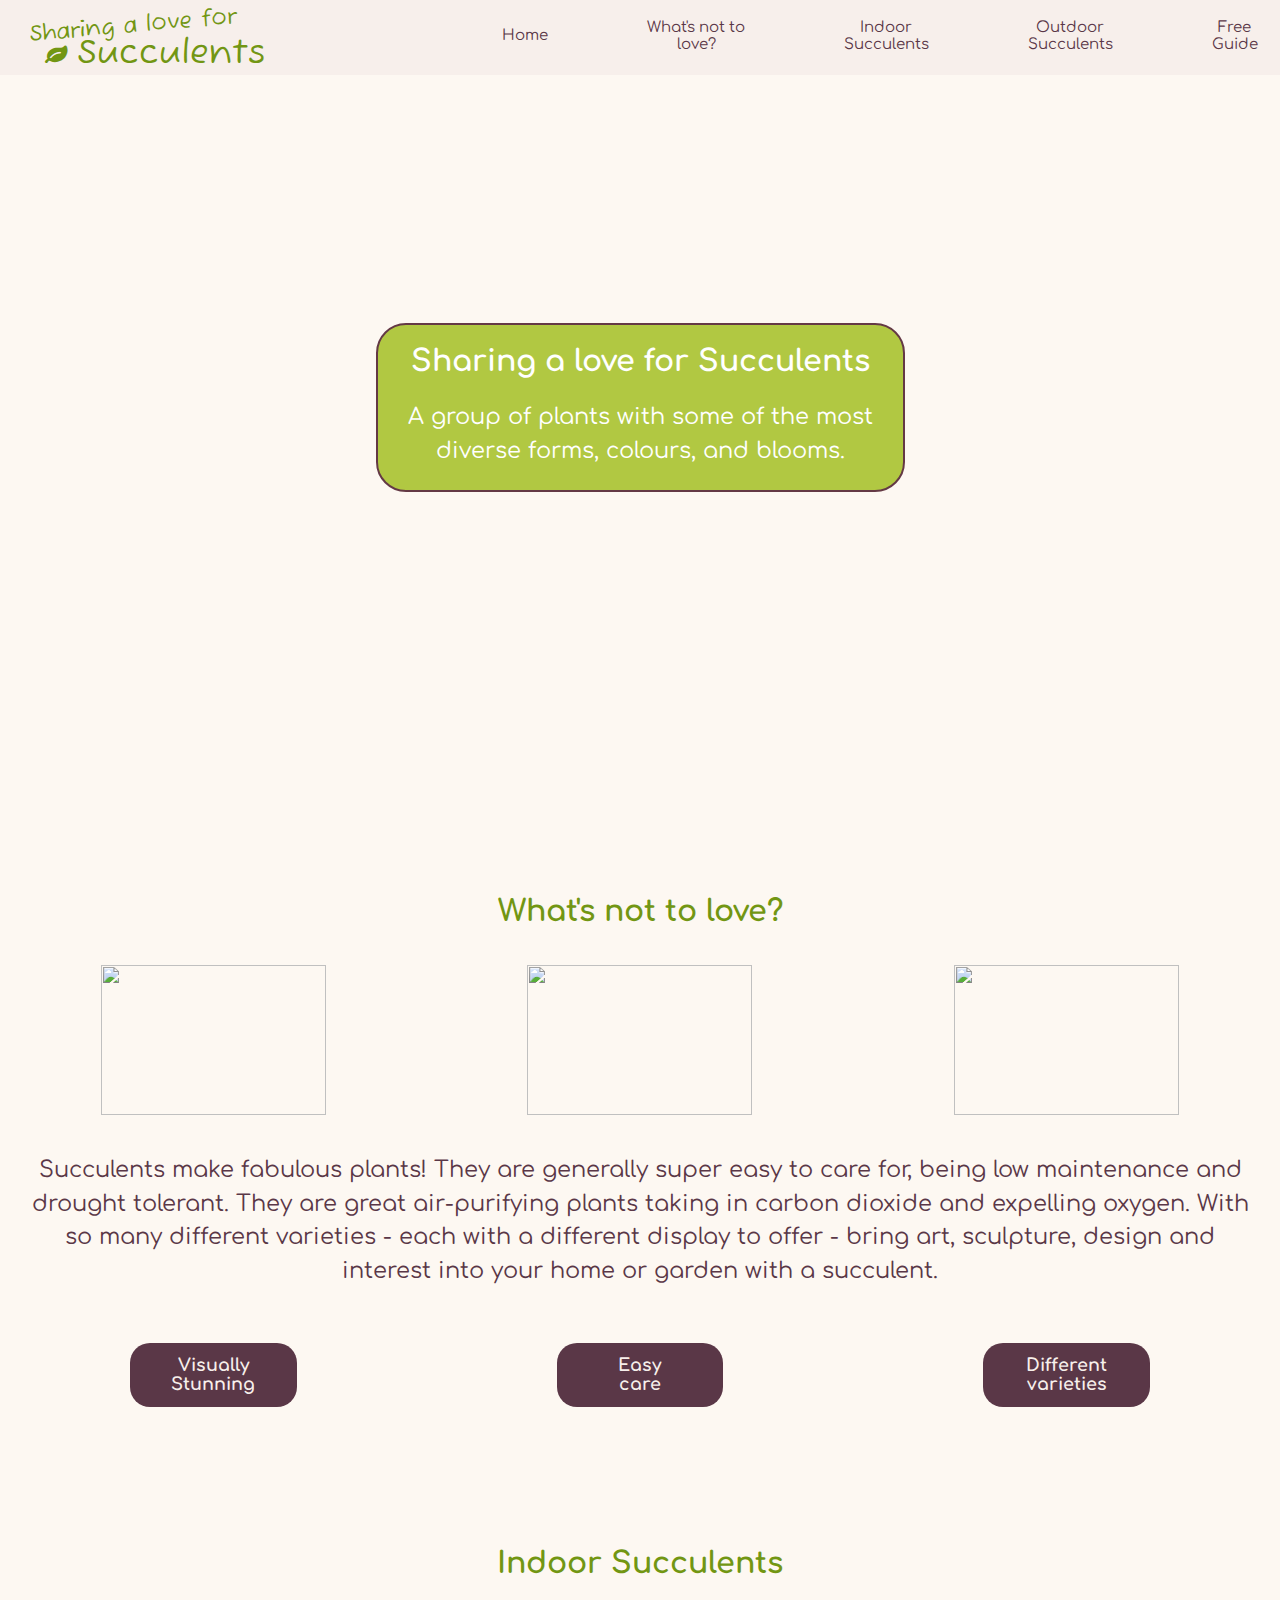
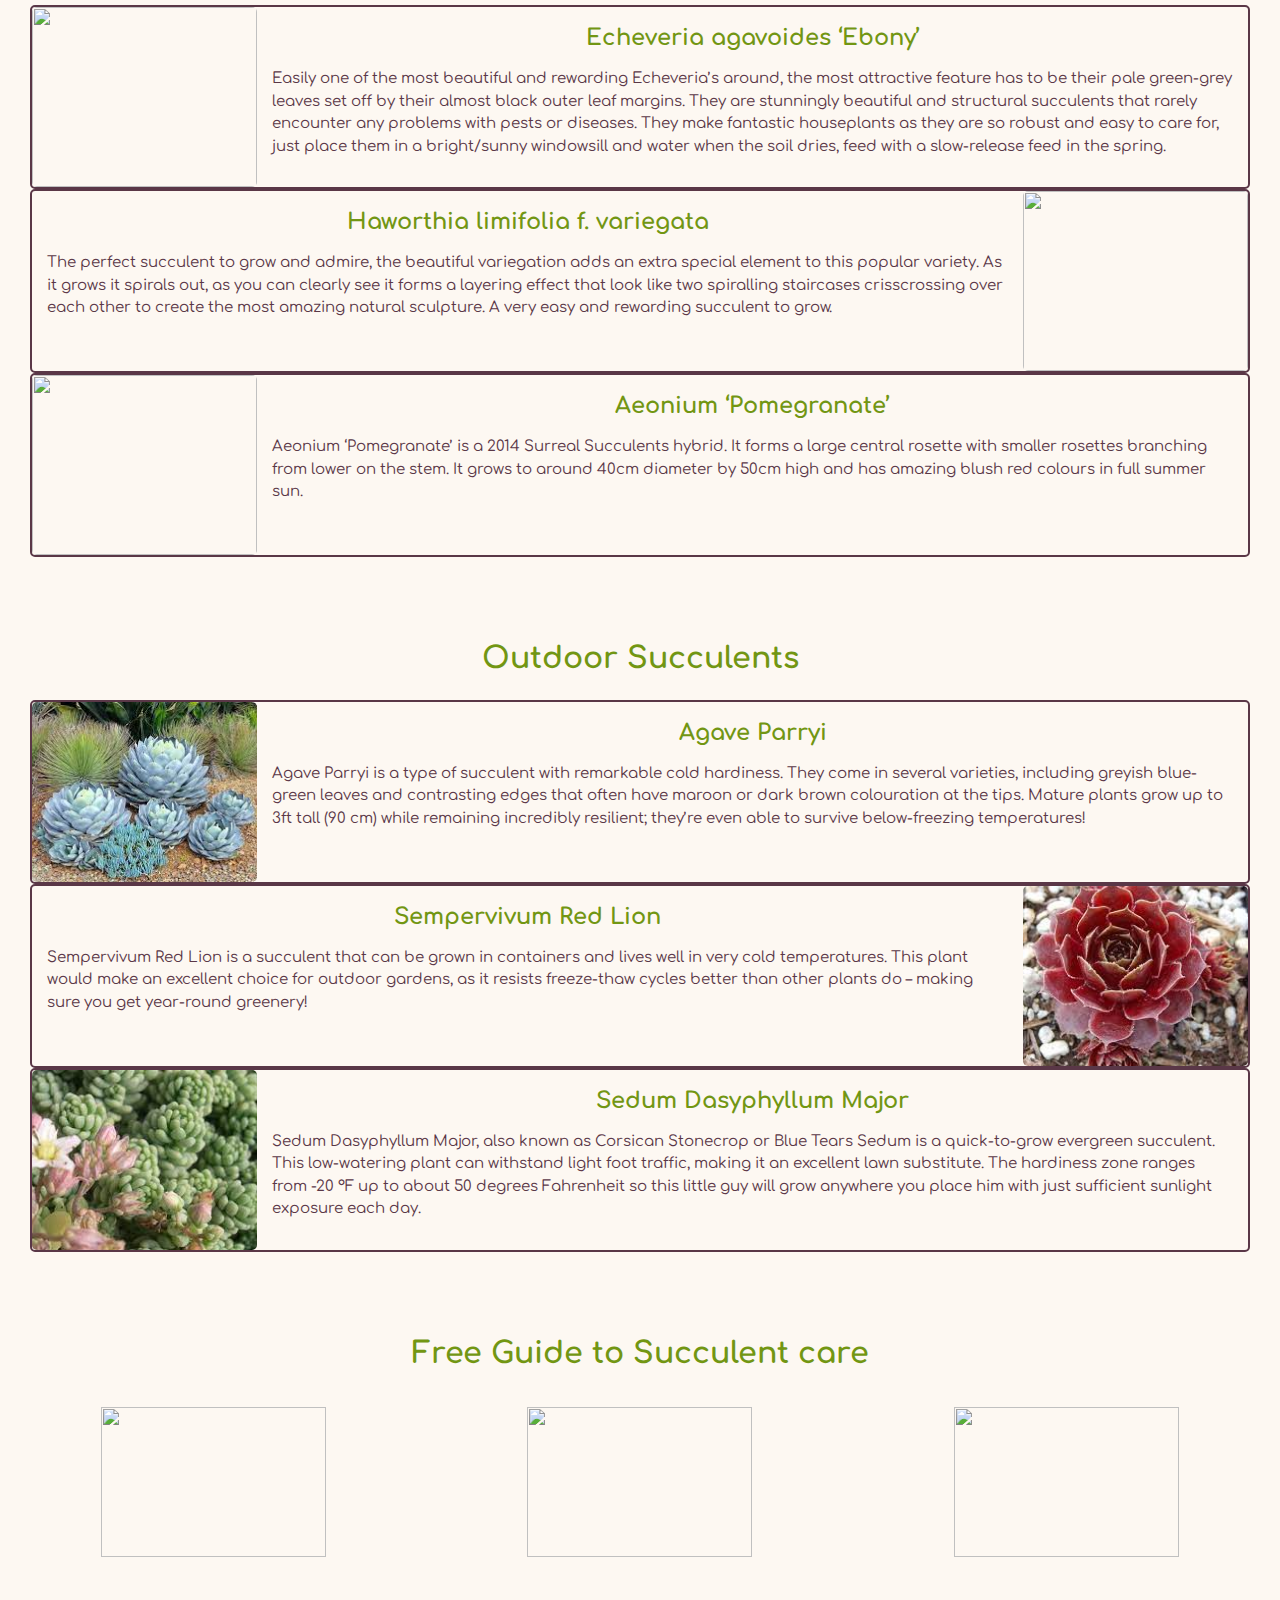
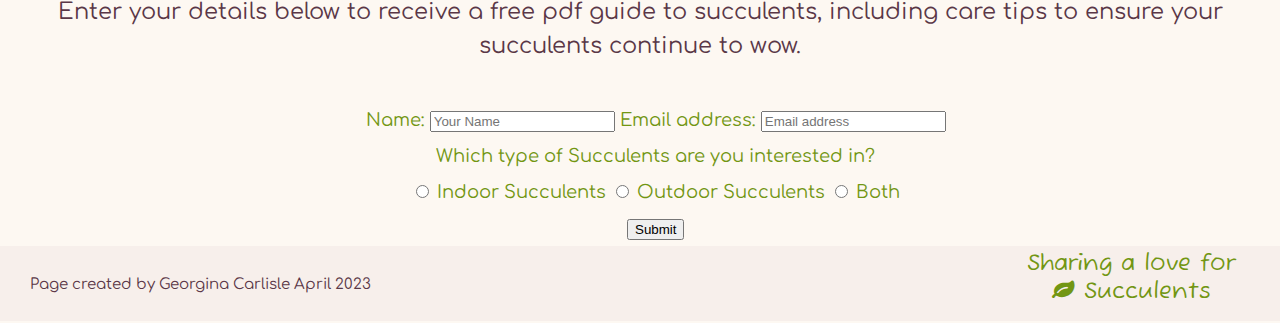
==== HTMLandCSS-mini-project.html @ 44b233a1 "Initial commit mini project" ====
<!DOCTYPE html>
<html lang="en-US">
  <head>
    <title>Love for Succulents</title>
    <meta charset="UTF-8" />
    <meta name="viewport" content="width=device-width, initial-scale=1.0" />
    <meta
      name="description"
      content="Sharing a love for Succulents. Discover the joy of succulents and learn how to care for both indoor and outdoor succulents."
    />
    <meta
      name="keywords"
      content="succulents, plant care, outdoor succulents, indoor succulents"
    />
    <meta name="author" content="Georgina Carlisle" />
    <link rel="preconnect" href="https://fonts.googleapis.com" />
    <link rel="preconnect" href="https://fonts.gstatic.com" crossorigin />
    <link
      href="https://fonts.googleapis.com/css2?family=Fuzzy+Bubbles:wght@700&display=swap"
      rel="stylesheet"
    />
    <link
      href="https://fonts.googleapis.com/css2?family=Comfortaa:wght@400;700&display=swap"
      rel="stylesheet"
    />
    <!--Above links are from google fonts to allow the fuzzy bubbles font and Roboto font-->
    <link
      rel="stylesheet"
      href="https://maxcdn.bootstrapcdn.com/font-awesome/4.7.0/css/font-awesome.min.css"
      type="text/css"
    />
    <!--Above link is to font awesome-->
    <style>
      body {
        font-size: 15px;
        font-family: "Comfortaa", cursive;
        margin: 0;
        background-color: #fdf8f2;
        color: #5a3747;
        text-align: center;
      }
      header,
      footer {
        background-color: #f7efeb;
        height: 5em;
        width: 100%;
      }
      header {
        position: fixed;
        top: 0;
        left: 0;
        z-index: 2;
      }
      footer {
        clear: both;
      }
      nav {
        margin: 1.25em 1.5em;
        display: flex;
        justify-content: space-between;
        width: 59%;
      }
      a {
        text-decoration: none;
        color: #5a3747; /* Color from body is overrulled by default CSS for anchor.Text-decoration doesn't pass through from parent element. Hence the need to create a new CSS rule*/
      }
      h1 {
        font-size: 2em;
      }
      h2 {
        font-size: 2em;
        color: #729613;
      }
      p {
        margin: 1em;
        font-size: 1.5em;
        line-height: 1.5em;
      }
      form {
        margin-left: 1.75em;
        line-height: 2em;
        color: #729613;
        font-size: 1.2em;
      }
      .float-left {
        float: left;
      }
      .float-right {
        float: right;
      }
      #text-size-increase {
        font-size: 1.5em; /* This value is 1.5x the value of the h1 (which itself is 1.5x the 15px set in the body)*/
      }
      #rotate {
        transform-origin: 8em 12em;
        transform: rotate(-5deg);
      }
      #heading-container {
        background-color: #b1c842;
        width: 35em;
        border-radius: 30px;
        color: #fff;
        margin: 0 auto;
        border: 2px solid #643945;
        z-index: 1;
        position: relative;
        top: 35%;
      }
      #logo {
        color: #729613;
        margin: 0.2em 2em 0em 2em;
        font-family: "Fuzzy Bubbles", cursive;
        font-size: 1.5em;
      }
      #create-table {
        display: table;
      }
      #table-adjust {
        display: table-cell;
        vertical-align: middle;
      } /* Above two rules are sulotion to get Home anchor to vertically align */
      #home-page {
        background-image: url(https://cdn.shortpixel.ai/spai/q_glossy+ret_img+to_webp/https://surrealsucculents.co.uk/wp-content/uploads/2022/09/Mystery-Bundle-Picture.jpg);
        background-size: cover;
        background-position: center;
        width: 100%;
        height: 92vh;
        max-height: 50em;
        margin-top: 4em;
      }
      #copyright {
        color: #5a3747;
        margin: 2em;
      }
      .trio-pics {
        height: 10em;
        width: 15em;
        object-fit: cover;
      }
      .flex-container {
        display: flex;
        justify-content: space-around;
        margin: 2.5em 0em;
      }

      .key-words {
        color: #f7efeb;
        padding: 0.75em;
        background: #5a3747;
        width: 8em;
        border-radius: 20px;
      }
      .plant-info-container {
        border: 2px solid #5a3747;
        border-radius: 5px;
        height: 12em;
        margin: 0 2em;
      }
      .plant-image {
        height: 12em;
        width: 15em;
        object-fit: cover;
        border-radius: 5px;
      }
      .plant-info {
        height: 12em;
        overflow: auto;
      }
      .plant-title {
        color: #729613;
        font-size: 1.5em;
        margin: 0.8em 1em;
      }
      .plant-text {
        font-size: 1em;
        text-align: left;
        margin: 0.8em 1em;
      }
      .extra-space {
        height: 4em;
      }
      #guide-picture {
        width: 22em;
        height: 16em;
        margin-right: 1.75em;
        border: solid 2px #5a3747;
        border-radius: 5px;
      }
      @media screen and (min-width: 1300px) {
        body {
          font-size: 20px;
        }
      }
      @media screen and (max-width: 880px) {
        body {
          font-size: 10px;
        }
      }
    </style>
  </head>
  <body>
    <header>
      <a id="logo" class="float-left" href="#top">
        <div id="rotate">Sharing a love for</div>
        <i class="fa fa-leaf" aria-hidden="true"></i>
        <span id="text-size-increase">Succulents</span>
      </a>
      <nav class="float-right">
        <div class="nav-bar" id="create-table">
          <a href="#top" id="table-adjust">Home</a>
        </div>
        <div class="nav-bar">
          <a href="#nav-love-page">What's not to<br />love?</a>
        </div>
        <div class="nav-bar">
          <a href="#nav-indoor-page">Indoor<br />Succulents</a>
        </div>
        <div class="nav-bar">
          <a href="#nav-outdoor-page">Outdoor<br />Succulents</a>
        </div>
        <div class="nav-bar">
          <a href="#nav-guide-page">Free<br />Guide</a>
        </div>
      </nav>
    </header>
    <main id="main-content">
      <section id="home-page">
        <div id="heading-container">
          <h1>Sharing a love for Succulents</h1>
          <p>
            A group of plants with some of the most diverse forms, colours, and
            blooms.
          </p>
        </div>
      </section>
      <section id="love-page">
        <div id="nav-love-page"></div>
        <div class="extra-space"></div>
        <h2>What's not to love?</h2>
        <div class="flex-container">
          <img
            class="trio-pics"
            src="https://hips.hearstapps.com/hmg-prod/images/succulents-sunlight-1660247459.jpg?crop=1xw:0.9995285242809995xh;center,top&resize=980:*"
          />
          <img
            class="trio-pics"
            src="https://www.gardeningknowhow.com/wp-content/uploads/2012/05/succulent-garden.jpg"
          />
          <img
            class="trio-pics"
            src="https://s3.amazonaws.com/YouGarden/Web/500x500/800130_1.jpg"
          />
        </div>

        <p>
          Succulents make fabulous plants! They are generally super easy to care
          for, being low maintenance and drought tolerant. They are great
          air-purifying plants taking in carbon dioxide and expelling oxygen.
          With so many different varieties - each with a different display to
          offer - bring art, sculpture, design and interest into your home or
          garden with a succulent.
        </p>

        <div class="flex-container">
          <h3 class="key-words">Visually<br />Stunning</h3>
          <h3 class="key-words">Easy<br />care</h3>
          <h3 class="key-words">Different<br />varieties</h3>
        </div>
        <div id="nav-indoor-page"></div>
        <div class="extra-space"></div>
      </section>
      <section id="indoor-page">
        <h2>Indoor Succulents</h2>

        <article class="plant-info-container">
          <img
            class="plant-image float-left"
            src="https://cdn.shortpixel.ai/spai/q_glossy+w_656+h_525+to_webp+ret_img/https://surrealsucculents.co.uk/wp-content/uploads/2016/09/Ebony.jpg"
          />
          <div class="plant-info">
            <h3 class="plant-title">Echeveria agavoides ‘Ebony’</h3>
            <p class="plant-text">
              Easily one of the most beautiful and rewarding Echeveria’s around,
              the most attractive feature has to be their pale green-grey leaves
              set off by their almost black outer leaf margins. They are
              stunningly beautiful and structural succulents that rarely
              encounter any problems with pests or diseases. They make fantastic
              houseplants as they are so robust and easy to care for, just place
              them in a bright/sunny windowsill and water when the soil dries,
              feed with a slow-release feed in the spring.
            </p>
          </div>
        </article>
        <article class="plant-info-container">
          <img
            class="plant-image float-right"
            src="https://cdn.shortpixel.ai/spai/q_glossy+w_209+h_209+to_webp+ret_img/https://surrealsucculents.co.uk/wp-content/uploads/2020/10/Haworthia_limifolia_f_variegata_1.jpg"
          />
          <div class="plant-info">
            <h3 class="plant-title">Haworthia limifolia f. variegata</h3>
            <p class="plant-text">
              The perfect succulent to grow and admire, the beautiful
              variegation adds an extra special element to this popular variety.
              As it grows it spirals out, as you can clearly see it forms a
              layering effect that look like two spiralling staircases
              crisscrossing over each other to create the most amazing natural
              sculpture. A very easy and rewarding succulent to grow.
            </p>
          </div>
        </article>
        <article class="plant-info-container">
          <img
            class="plant-image float-left"
            src="https://cdn.shortpixel.ai/spai/q_glossy+w_278+h_278+to_webp+ret_img/https://surrealsucculents.co.uk/wp-content/uploads/2020/01/Aeonium-Pomegranate-1.jpg"
          />
          <div class="plant-info">
            <h3 class="plant-title">Aeonium ‘Pomegranate’</h3>
            <p class="plant-text">
              Aeonium ‘Pomegranate’ is a 2014 Surreal Succulents hybrid. It
              forms a large central rosette with smaller rosettes branching from
              lower on the stem. It grows to around 40cm diameter by 50cm high
              and has amazing blush red colours in full summer sun.
            </p>
          </div>
        </article>
        <div id="nav-outdoor-page"></div>
        <div class="extra-space"></div>
      </section>
      <section id="outdoor-page">
        <h2 class="position-element">Outdoor Succulents</h2>

        <article class="plant-info-container">
          <img
            class="plant-image float-left"
            src="[data-uri]"
          />
          <div class="plant-info">
            <h3 class="plant-title">Agave Parryi</h3>
            <p class="plant-text">
              Agave Parryi is a type of succulent with remarkable cold
              hardiness. They come in several varieties, including greyish
              blue-green leaves and contrasting edges that often have maroon or
              dark brown colouration at the tips. Mature plants grow up to 3ft
              tall (90 cm) while remaining incredibly resilient; they’re even
              able to survive below-freezing temperatures!
            </p>
          </div>
        </article>
        <article class="plant-info-container">
          <img
            class="plant-image float-right"
            src="[data-uri]"
          />
          <div class="plant-info">
            <h3 class="plant-title">Sempervivum Red Lion</h3>
            <p class="plant-text">
              Sempervivum Red Lion is a succulent that can be grown in
              containers and lives well in very cold temperatures. This plant
              would make an excellent choice for outdoor gardens, as it resists
              freeze-thaw cycles better than other plants do – making sure you
              get year-round greenery!
            </p>
          </div>
        </article>

        <article class="plant-info-container">
          <img
            class="plant-image float-left"
            src="[data-uri]"
          />
          <div class="plant-info">
            <h3 class="plant-title">Sedum Dasyphyllum Major</h3>
            <p class="plant-text">
              Sedum Dasyphyllum Major, also known as Corsican Stonecrop or Blue
              Tears Sedum is a quick-to-grow evergreen succulent. This
              low-watering plant can withstand light foot traffic, making it an
              excellent lawn substitute. The hardiness zone ranges from -20 °F
              up to about 50 degrees Fahrenheit so this little guy will grow
              anywhere you place him with just sufficient sunlight exposure each
              day.
            </p>
          </div>
        </article>
        <div id="nav-guide-page"></div>
        <div class="extra-space"></div>
      </section>
      <section id="guide-page">
        <h2 class="position-element">Free Guide to Succulent care</h2>
        <div class="flex-container">
          <img
            src="https://hips.hearstapps.com/housebeautiful.cdnds.net/16/13/1024x768/sd-aspect-1459533036-gettyimages-135539405.jpg?resize=1200:*"
            class="trio-pics"
          />
          <img
            src="https://www.gardeningknowhow.com/wp-content/uploads/2020/08/beginner-succulents.jpg"
            class="trio-pics"
          />
          <img
            src="https://encrypted-tbn0.gstatic.com/images?q=tbn:ANd9GcQ_H100b1b3KPwp1HYtSov9n2pvVVVBsPV4fnJ84s92mXKi1hn_6qPAMh8sYXb1RD6thO8&usqp=CAU"
            class="trio-pics"
          />
        </div>
        <p>
          Enter your details below to receive a free pdf guide to succulents,
          including care tips to ensure your succulents continue to wow.
        </p>

        <br />

        <form>
          <label for="name">Name:</label>
          <input
            type="text"
            id="name"
            name="name"
            placeholder="Your Name"
            required
          />
          <label for="e-mail">Email address:</label>
          <input
            type="email"
            id="email"
            name="email"
            placeholder="Email address"
            required
          />
          <br />
          <label for="succulent-preference"
            >Which type of Succulents are you interested in?</label
          >
          <br />
          <input
            type="radio"
            name="succulent-preference"
            id="indoor-succulents"
            value="indoor-succulents"
            required
          />
          <label for="indoor-succulents">Indoor Succulents</label>
          <input
            type="radio"
            name="succulent-preference"
            id="outdoor-succulents"
            value="outdoor-succulents"
          />
          <label for="outdoor-succulents">Outdoor Succulents</label>
          <input
            type="radio"
            name="succulent-preference"
            id="both-succulents"
            value="both-succulents"
          />
          <label for="both-succulents">Both</label>
          <br />
          <input type="submit" />
        </form>
      </section>
    </main>
    <footer>
      <div id="copyright" class="float-left">
        Page created by Georgina Carlisle April 2023
      </div>
      <a id="logo" class="float-right" href="#top">
        <div class="rotate">Sharing a love for</div>
        <i class="fa fa-leaf" aria-hidden="true"></i>
        <span class="text-size-increase">Succulents</span>
      </a>
    </footer>
  </body>
</html>
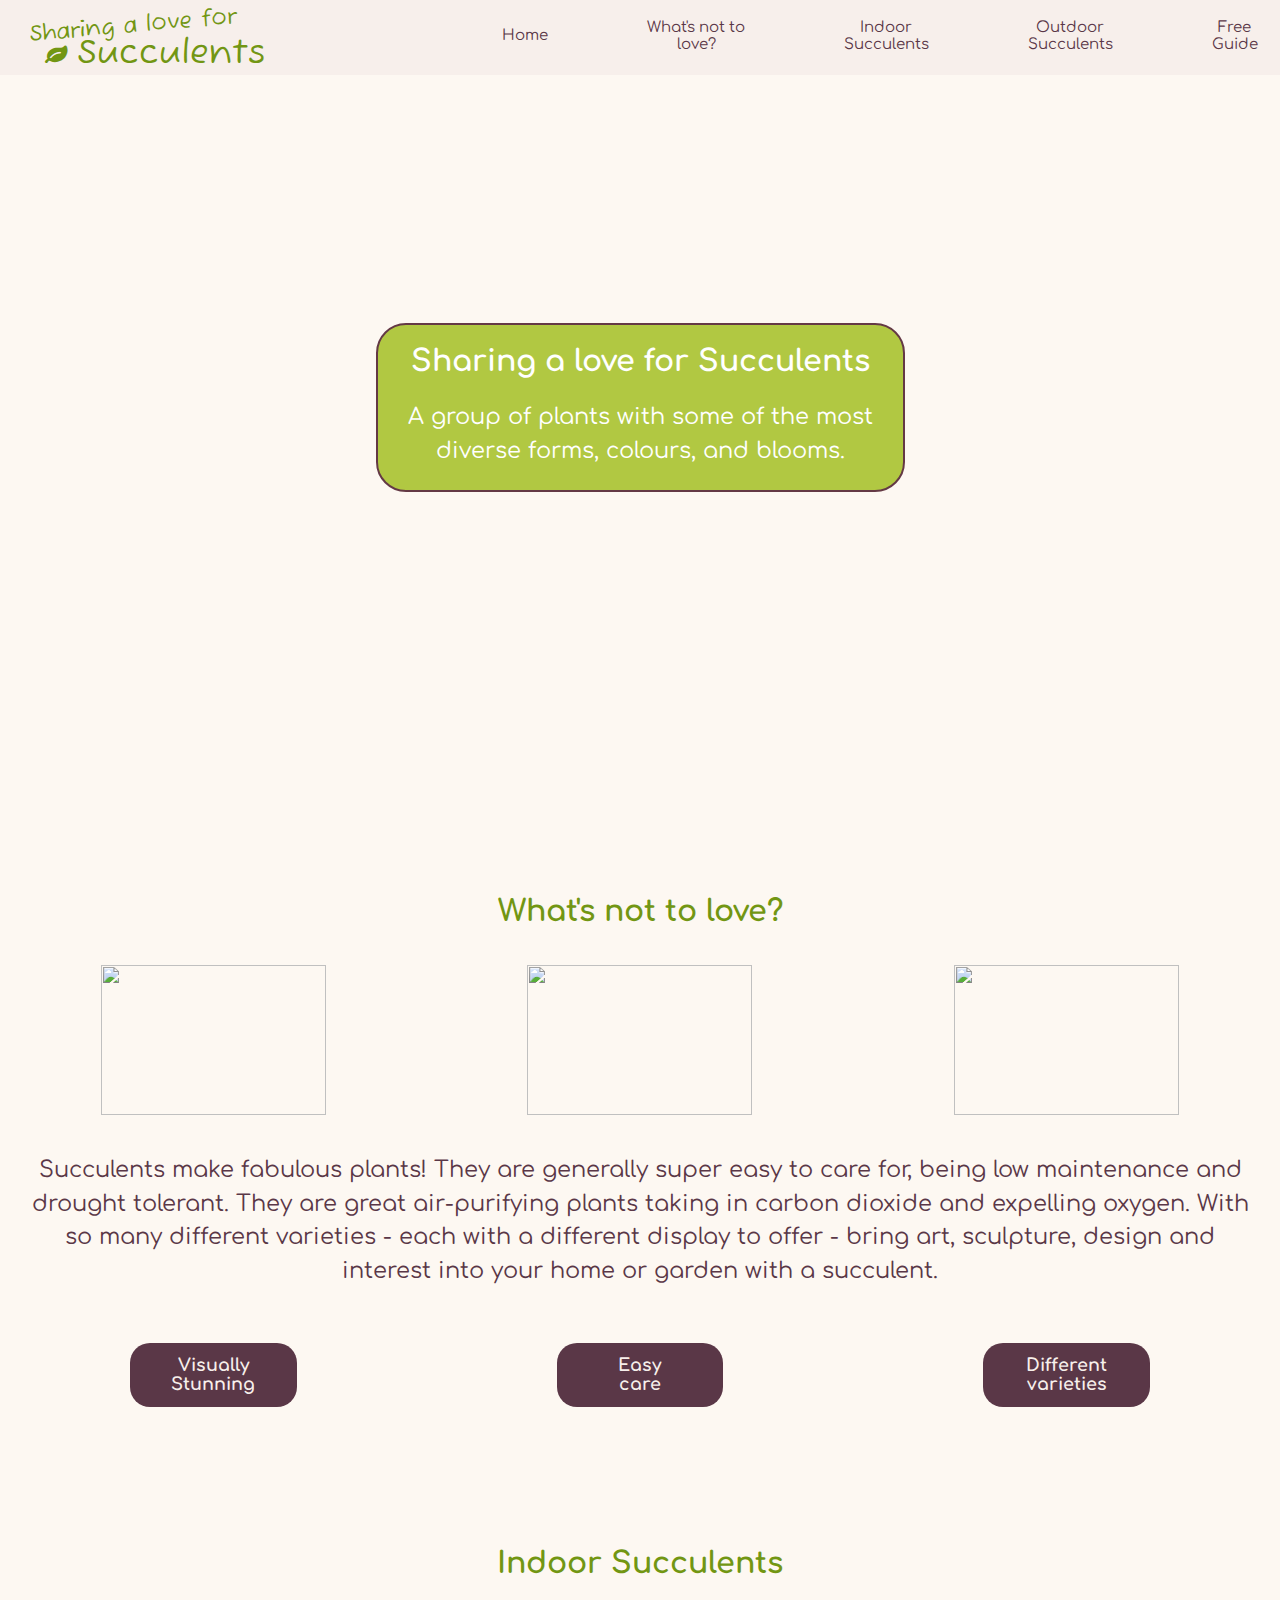
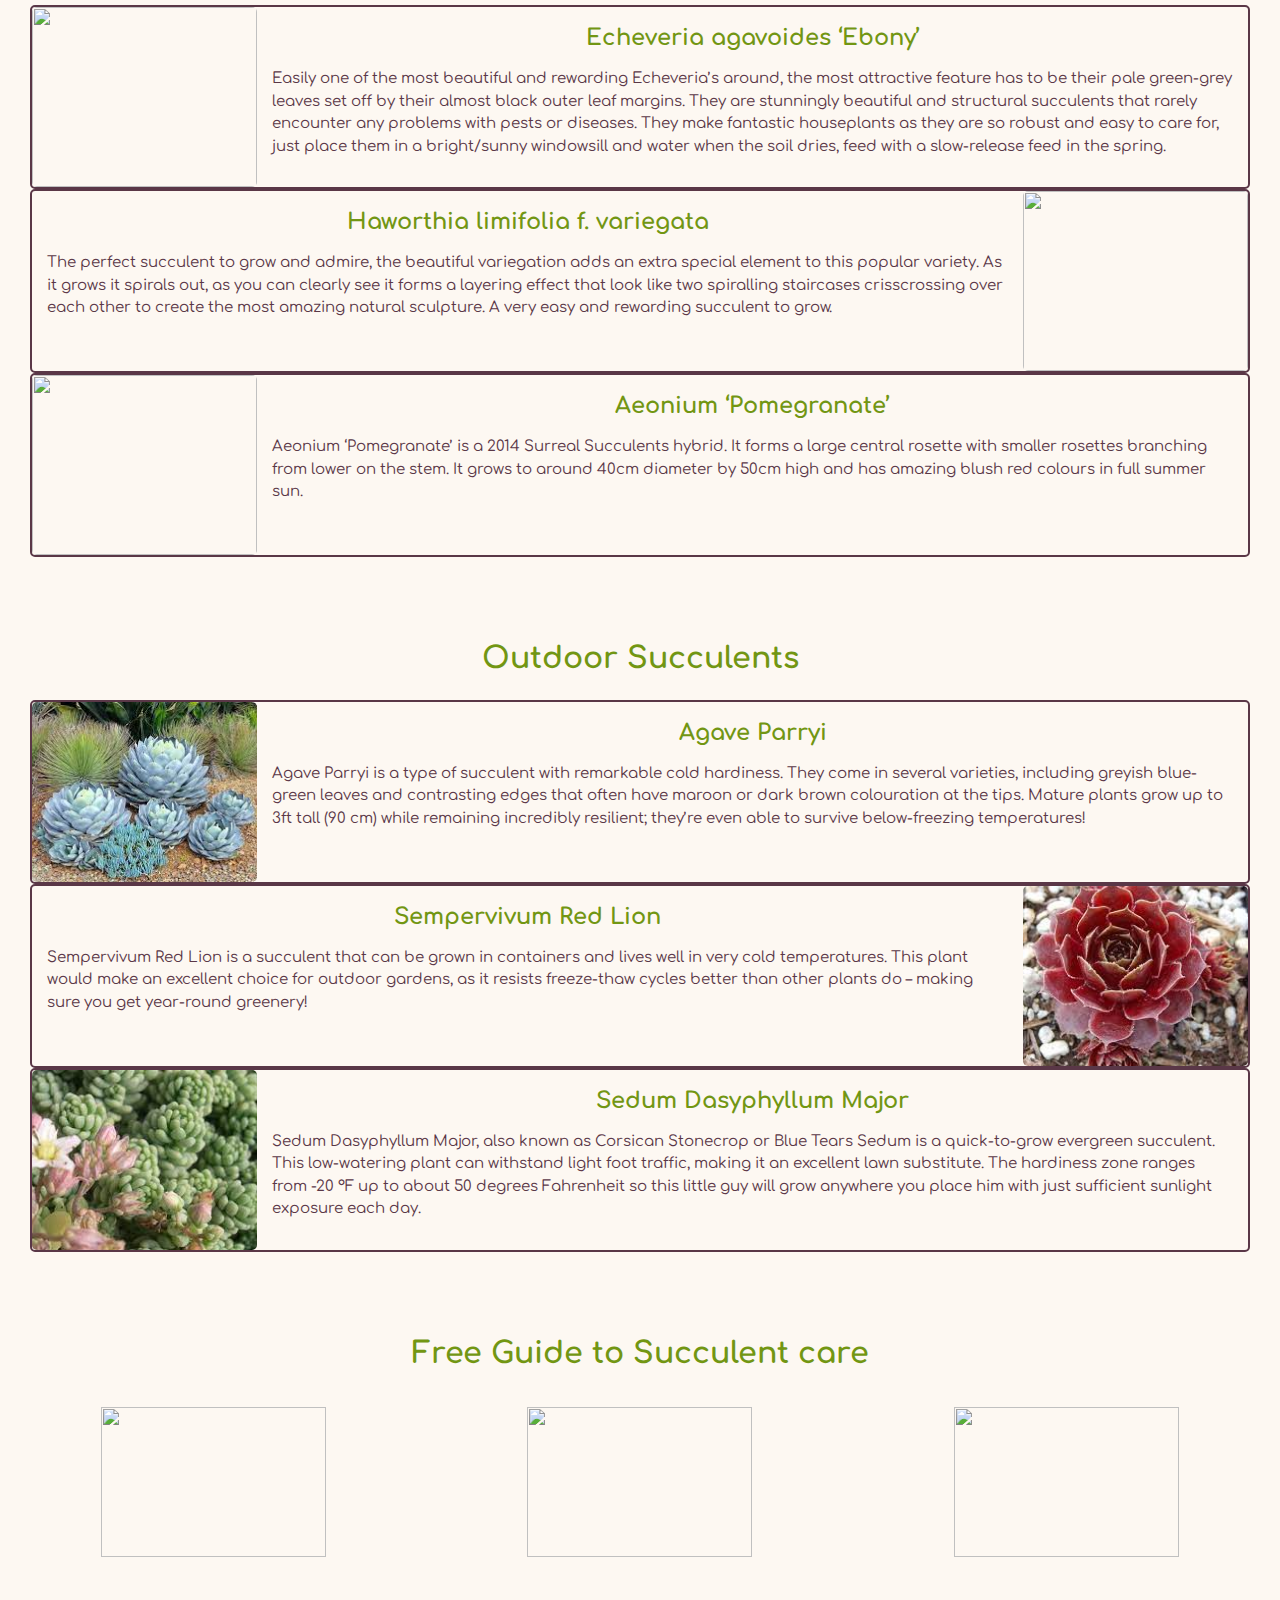
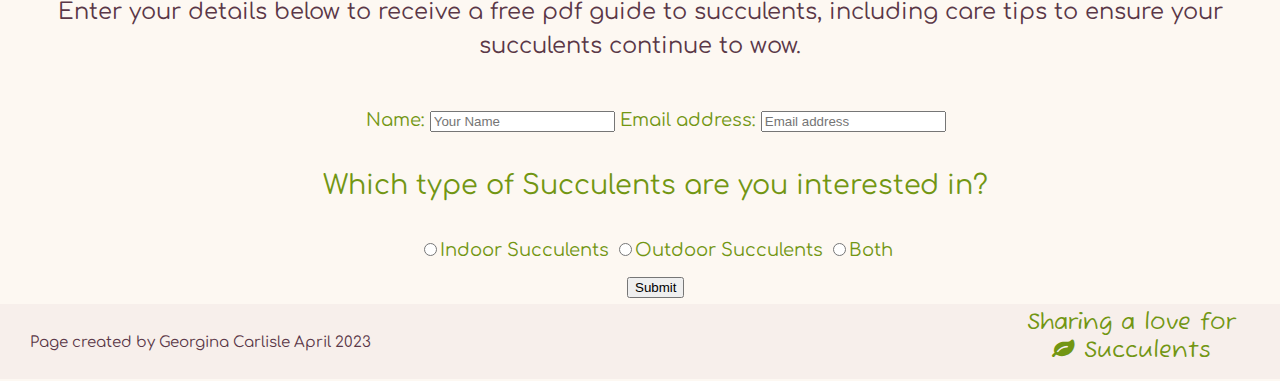
==== commit 42ec37ff: "Change label and input relationship" ====
--- a/HTMLandCSS-mini-project.html
+++ b/HTMLandCSS-mini-project.html
@@ -2,33 +2,28 @@
 <html lang="en-US">
   <head>
     <title>Love for Succulents</title>
-    <meta charset="UTF-8" />
-    <meta name="viewport" content="width=device-width, initial-scale=1.0" />
+    <meta charset="UTF-8">
+    <meta name="viewport" content="width=device-width, initial-scale=1.0">
     <meta
       name="description"
-      content="Sharing a love for Succulents. Discover the joy of succulents and learn how to care for both indoor and outdoor succulents."
-    />
+      content="Sharing a love for Succulents. Discover the joy of succulents and learn how to care for both indoor and outdoor succulents.">
     <meta
       name="keywords"
-      content="succulents, plant care, outdoor succulents, indoor succulents"
-    />
-    <meta name="author" content="Georgina Carlisle" />
-    <link rel="preconnect" href="https://fonts.googleapis.com" />
-    <link rel="preconnect" href="https://fonts.gstatic.com" crossorigin />
+      content="succulents, plant care, outdoor succulents, indoor succulents">
+    <meta name="author" content="Georgina Carlisle">
+    <link rel="preconnect" href="https://fonts.googleapis.com">
+    <link rel="preconnect" href="https://fonts.gstatic.com" crossorigin>
     <link
       href="https://fonts.googleapis.com/css2?family=Fuzzy+Bubbles:wght@700&display=swap"
-      rel="stylesheet"
-    />
+      rel="stylesheet">
     <link
       href="https://fonts.googleapis.com/css2?family=Comfortaa:wght@400;700&display=swap"
-      rel="stylesheet"
-    />
+      rel="stylesheet">
     <!--Above links are from google fonts to allow the fuzzy bubbles font and Roboto font-->
     <link
       rel="stylesheet"
       href="https://maxcdn.bootstrapcdn.com/font-awesome/4.7.0/css/font-awesome.min.css"
-      type="text/css"
-    />
+      type="text/css">
     <!--Above link is to font awesome-->
     <style>
       body {
@@ -106,7 +101,7 @@
         position: relative;
         top: 35%;
       }
-      #logo {
+      .logo {
         color: #729613;
         margin: 0.2em 2em 0em 2em;
         font-family: "Fuzzy Bubbles", cursive;
@@ -200,7 +195,7 @@
   </head>
   <body>
     <header>
-      <a id="logo" class="float-left" href="#top">
+      <a class="logo float-left" href="#top">
         <div id="rotate">Sharing a love for</div>
         <i class="fa fa-leaf" aria-hidden="true"></i>
         <span id="text-size-increase">Succulents</span>
@@ -210,16 +205,16 @@
           <a href="#top" id="table-adjust">Home</a>
         </div>
         <div class="nav-bar">
-          <a href="#nav-love-page">What's not to<br />love?</a>
+          <a href="#nav-love-page">What's not to<br>love?</a>
         </div>
         <div class="nav-bar">
-          <a href="#nav-indoor-page">Indoor<br />Succulents</a>
+          <a href="#nav-indoor-page">Indoor<br>Succulents</a>
         </div>
         <div class="nav-bar">
-          <a href="#nav-outdoor-page">Outdoor<br />Succulents</a>
+          <a href="#nav-outdoor-page">Outdoor<br>Succulents</a>
         </div>
         <div class="nav-bar">
-          <a href="#nav-guide-page">Free<br />Guide</a>
+          <a href="#nav-guide-page">Free<br>Guide</a>
         </div>
       </nav>
     </header>
@@ -240,16 +235,13 @@
         <div class="flex-container">
           <img
             class="trio-pics"
-            src="https://hips.hearstapps.com/hmg-prod/images/succulents-sunlight-1660247459.jpg?crop=1xw:0.9995285242809995xh;center,top&resize=980:*"
-          />
+            src="https://hips.hearstapps.com/hmg-prod/images/succulents-sunlight-1660247459.jpg?crop=1xw:0.9995285242809995xh;center,top&resize=980:*">
           <img
             class="trio-pics"
-            src="https://www.gardeningknowhow.com/wp-content/uploads/2012/05/succulent-garden.jpg"
-          />
+            src="https://www.gardeningknowhow.com/wp-content/uploads/2012/05/succulent-garden.jpg">
           <img
             class="trio-pics"
-            src="https://s3.amazonaws.com/YouGarden/Web/500x500/800130_1.jpg"
-          />
+            src="https://s3.amazonaws.com/YouGarden/Web/500x500/800130_1.jpg">
         </div>
 
         <p>
@@ -262,9 +254,9 @@
         </p>
 
         <div class="flex-container">
-          <h3 class="key-words">Visually<br />Stunning</h3>
-          <h3 class="key-words">Easy<br />care</h3>
-          <h3 class="key-words">Different<br />varieties</h3>
+          <h3 class="key-words">Visually<br>Stunning</h3>
+          <h3 class="key-words">Easy<br>care</h3>
+          <h3 class="key-words">Different<br>varieties</h3>
         </div>
         <div id="nav-indoor-page"></div>
         <div class="extra-space"></div>
@@ -275,8 +267,7 @@
         <article class="plant-info-container">
           <img
             class="plant-image float-left"
-            src="https://cdn.shortpixel.ai/spai/q_glossy+w_656+h_525+to_webp+ret_img/https://surrealsucculents.co.uk/wp-content/uploads/2016/09/Ebony.jpg"
-          />
+            src="https://cdn.shortpixel.ai/spai/q_glossy+w_656+h_525+to_webp+ret_img/https://surrealsucculents.co.uk/wp-content/uploads/2016/09/Ebony.jpg">
           <div class="plant-info">
             <h3 class="plant-title">Echeveria agavoides ‘Ebony’</h3>
             <p class="plant-text">
@@ -294,8 +285,7 @@
         <article class="plant-info-container">
           <img
             class="plant-image float-right"
-            src="https://cdn.shortpixel.ai/spai/q_glossy+w_209+h_209+to_webp+ret_img/https://surrealsucculents.co.uk/wp-content/uploads/2020/10/Haworthia_limifolia_f_variegata_1.jpg"
-          />
+            src="https://cdn.shortpixel.ai/spai/q_glossy+w_209+h_209+to_webp+ret_img/https://surrealsucculents.co.uk/wp-content/uploads/2020/10/Haworthia_limifolia_f_variegata_1.jpg">
           <div class="plant-info">
             <h3 class="plant-title">Haworthia limifolia f. variegata</h3>
             <p class="plant-text">
@@ -311,8 +301,7 @@
         <article class="plant-info-container">
           <img
             class="plant-image float-left"
-            src="https://cdn.shortpixel.ai/spai/q_glossy+w_278+h_278+to_webp+ret_img/https://surrealsucculents.co.uk/wp-content/uploads/2020/01/Aeonium-Pomegranate-1.jpg"
-          />
+            src="https://cdn.shortpixel.ai/spai/q_glossy+w_278+h_278+to_webp+ret_img/https://surrealsucculents.co.uk/wp-content/uploads/2020/01/Aeonium-Pomegranate-1.jpg">
           <div class="plant-info">
             <h3 class="plant-title">Aeonium ‘Pomegranate’</h3>
             <p class="plant-text">
@@ -332,8 +321,7 @@
         <article class="plant-info-container">
           <img
             class="plant-image float-left"
-            src="[data-uri]"
-          />
+            src="[data-uri]">
           <div class="plant-info">
             <h3 class="plant-title">Agave Parryi</h3>
             <p class="plant-text">
@@ -349,8 +337,7 @@
         <article class="plant-info-container">
           <img
             class="plant-image float-right"
-            src="[data-uri]"
-          />
+            src="[data-uri]">
           <div class="plant-info">
             <h3 class="plant-title">Sempervivum Red Lion</h3>
             <p class="plant-text">
@@ -366,8 +353,7 @@
         <article class="plant-info-container">
           <img
             class="plant-image float-left"
-            src="[data-uri]"
-          />
+            src="[data-uri]">
           <div class="plant-info">
             <h3 class="plant-title">Sedum Dasyphyllum Major</h3>
             <p class="plant-text">
@@ -389,70 +375,68 @@
         <div class="flex-container">
           <img
             src="https://hips.hearstapps.com/housebeautiful.cdnds.net/16/13/1024x768/sd-aspect-1459533036-gettyimages-135539405.jpg?resize=1200:*"
-            class="trio-pics"
-          />
+            class="trio-pics">
           <img
             src="https://www.gardeningknowhow.com/wp-content/uploads/2020/08/beginner-succulents.jpg"
-            class="trio-pics"
-          />
+            class="trio-pics">
           <img
             src="https://encrypted-tbn0.gstatic.com/images?q=tbn:ANd9GcQ_H100b1b3KPwp1HYtSov9n2pvVVVBsPV4fnJ84s92mXKi1hn_6qPAMh8sYXb1RD6thO8&usqp=CAU"
-            class="trio-pics"
-          />
+            class="trio-pics">
         </div>
         <p>
           Enter your details below to receive a free pdf guide to succulents,
           including care tips to ensure your succulents continue to wow.
         </p>
 
-        <br />
+        <br>
 
         <form>
-          <label for="name">Name:</label>
-          <input
+
+          <label for="name">
+            Name:
+            <input
             type="text"
             id="name"
             name="name"
             placeholder="Your Name"
-            required
-          />
-          <label for="e-mail">Email address:</label>
-          <input
+            required>
+          </label>
+          
+          <label for="e-mail">
+            Email address:
+            <input
             type="email"
             id="email"
             name="email"
             placeholder="Email address"
-            required
-          />
-          <br />
-          <label for="succulent-preference"
-            >Which type of Succulents are you interested in?</label
-          >
-          <br />
-          <input
+            required>
+          </label>
+
+          <br>
+
+          <p>Which type of Succulents are you interested in?</p>
+          
+          <label for="indoor-succulents"><input
             type="radio"
             name="succulent-preference"
             id="indoor-succulents"
             value="indoor-succulents"
-            required
-          />
-          <label for="indoor-succulents">Indoor Succulents</label>
-          <input
+            required>Indoor Succulents</label>
+          
+          <label for="outdoor-succulents"><input
             type="radio"
             name="succulent-preference"
             id="outdoor-succulents"
-            value="outdoor-succulents"
-          />
-          <label for="outdoor-succulents">Outdoor Succulents</label>
-          <input
+            value="outdoor-succulents">Outdoor Succulents</label>
+          
+          <label for="both-succulents">
+            <input
             type="radio"
             name="succulent-preference"
             id="both-succulents"
-            value="both-succulents"
-          />
-          <label for="both-succulents">Both</label>
-          <br />
-          <input type="submit" />
+            value="both-succulents">Both</label>
+          <br>
+          <input type="submit">
         </form>
       </section>
     </main>
@@ -460,7 +444,7 @@
       <div id="copyright" class="float-left">
         Page created by Georgina Carlisle April 2023
       </div>
-      <a id="logo" class="float-right" href="#top">
+      <a class="logo float-right" href="#top">
         <div class="rotate">Sharing a love for</div>
         <i class="fa fa-leaf" aria-hidden="true"></i>
         <span class="text-size-increase">Succulents</span>
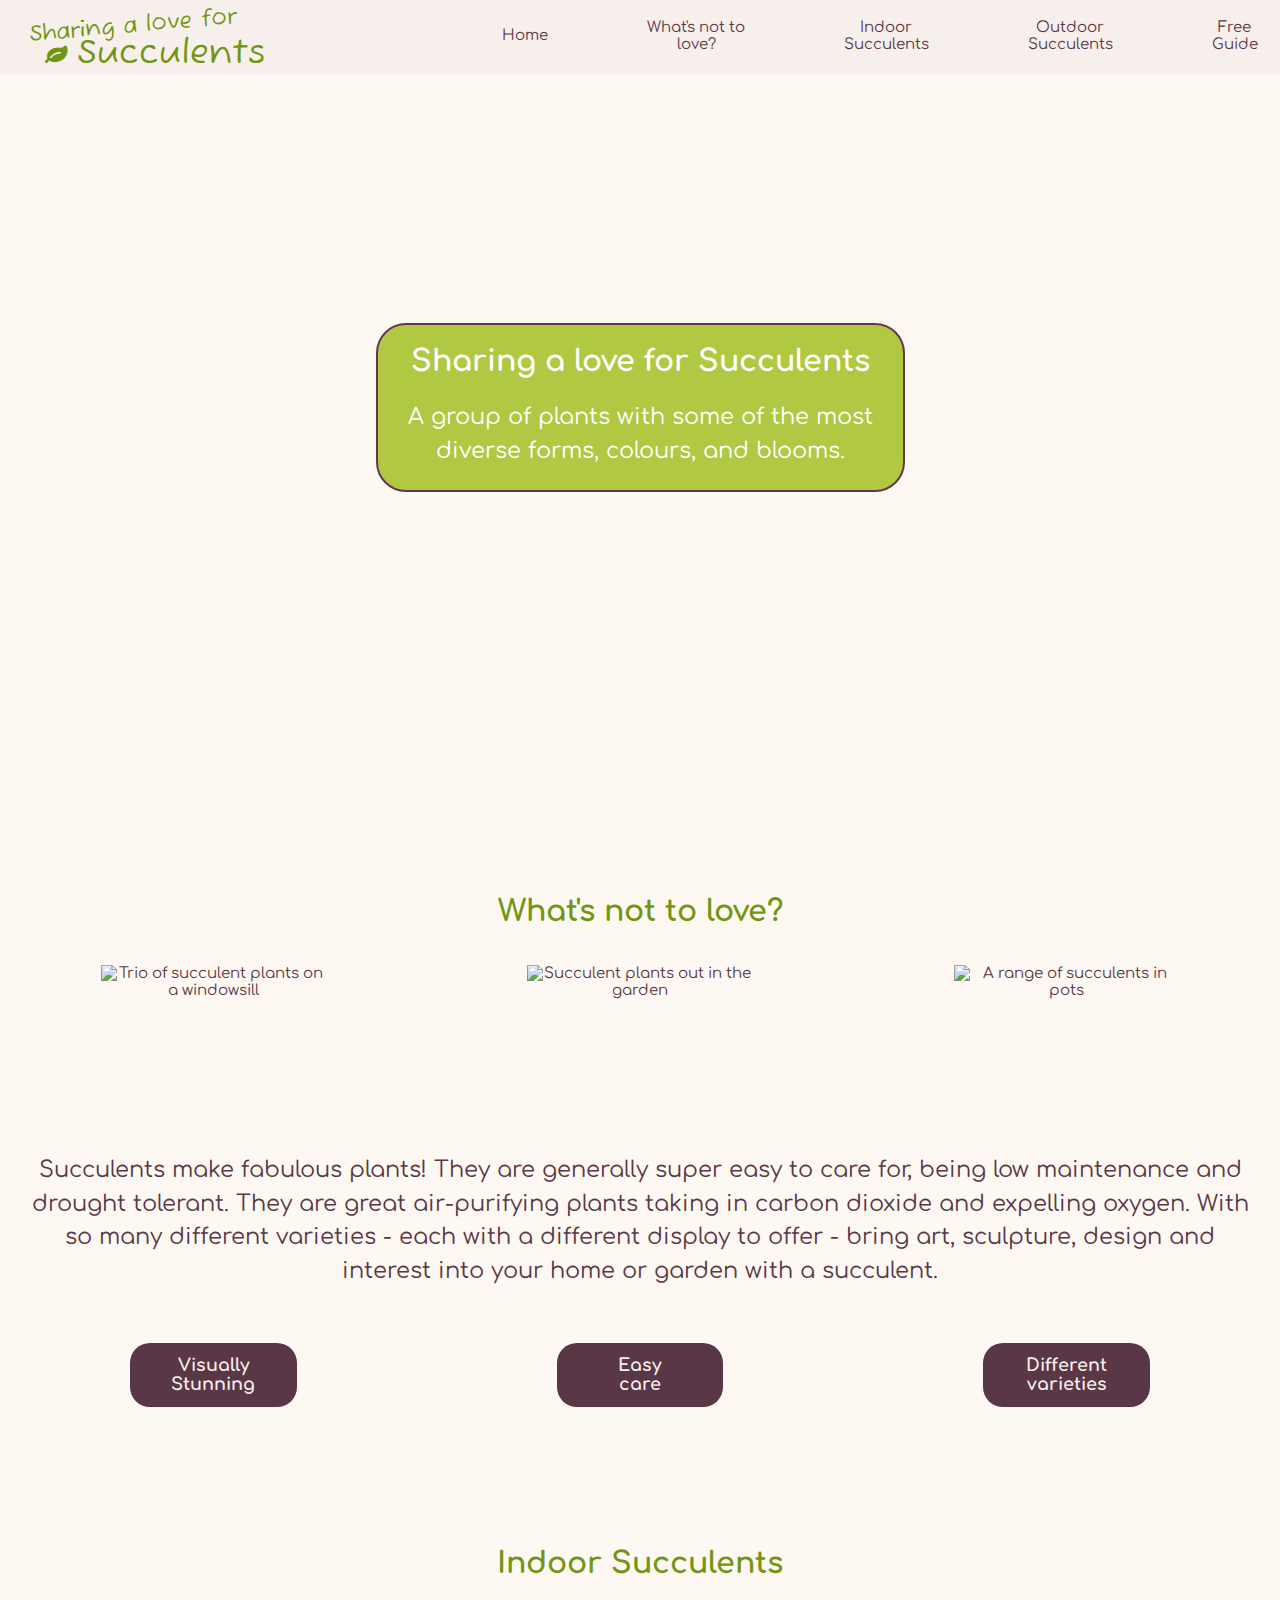
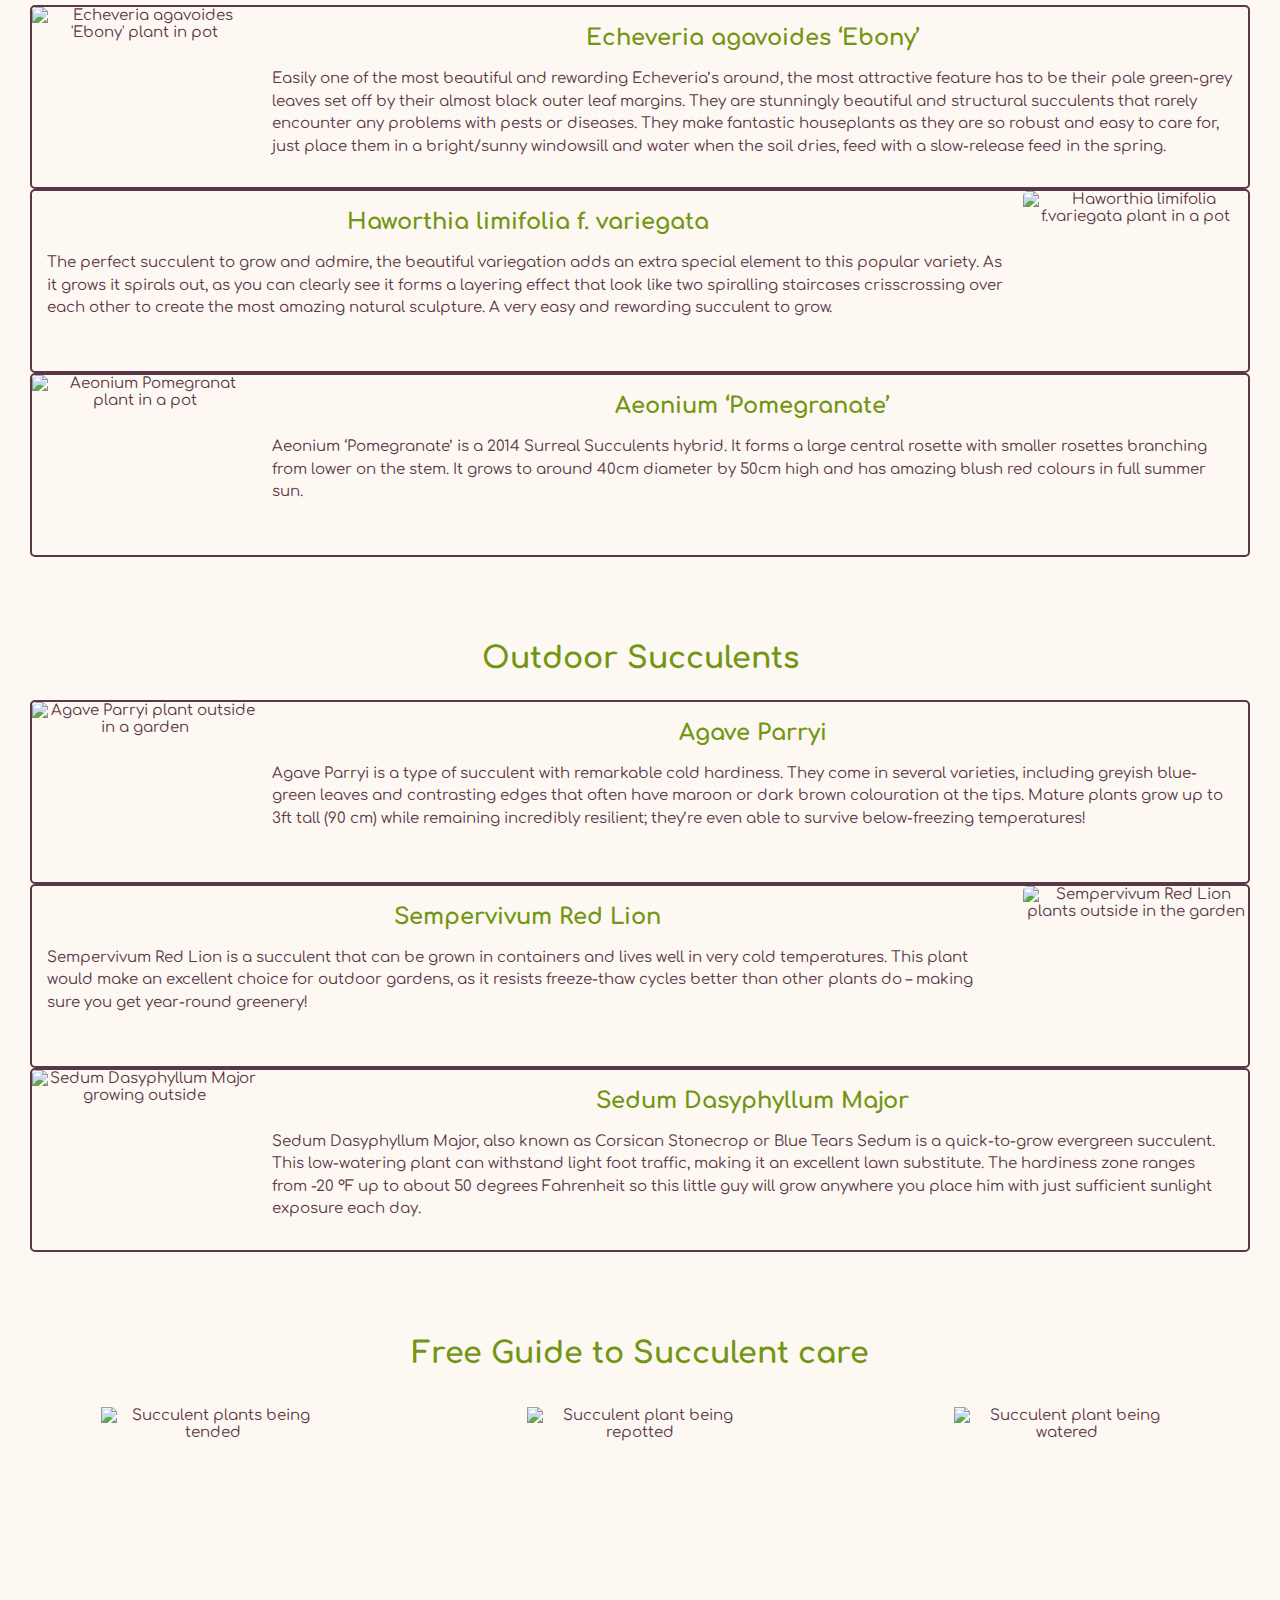
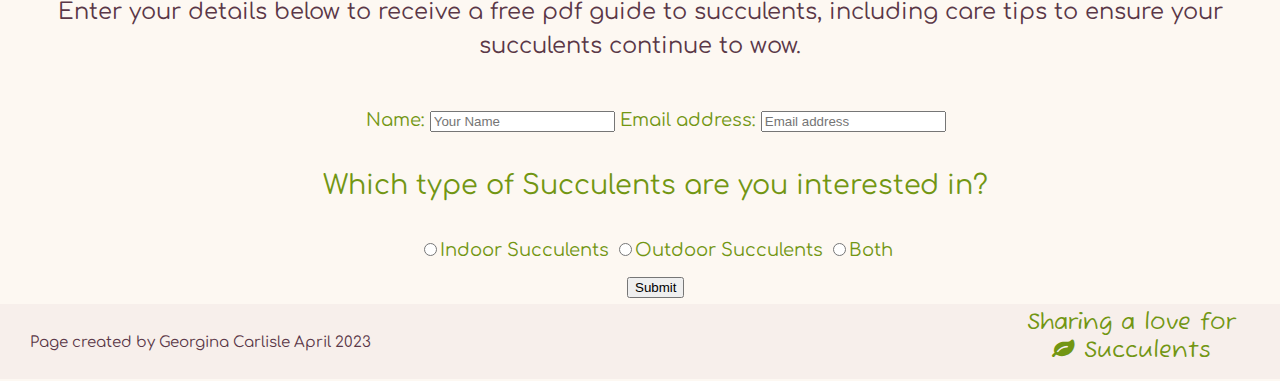
==== commit 565bb153: "Add alt refs for all imgs plus src change for some" ====
--- a/HTMLandCSS-mini-project.html
+++ b/HTMLandCSS-mini-project.html
@@ -235,13 +235,16 @@
         <div class="flex-container">
           <img
             class="trio-pics"
-            src="https://hips.hearstapps.com/hmg-prod/images/succulents-sunlight-1660247459.jpg?crop=1xw:0.9995285242809995xh;center,top&resize=980:*">
-          <img
-            class="trio-pics"
-            src="https://www.gardeningknowhow.com/wp-content/uploads/2012/05/succulent-garden.jpg">
-          <img
-            class="trio-pics"
-            src="https://s3.amazonaws.com/YouGarden/Web/500x500/800130_1.jpg">
+            src="https://hips.hearstapps.com/hmg-prod/images/succulents-sunlight-1660247459.jpg?crop=1xw:0.9995285242809995xh;center,top&resize=980:*"
+            alt="Trio of succulent plants on a windowsill">
+          <img
+            class="trio-pics"
+            src="https://www.gardeningknowhow.com/wp-content/uploads/2012/05/succulent-garden.jpg"
+            alt="Succulent plants out in the garden">
+          <img
+            class="trio-pics"
+            src="https://s3.amazonaws.com/YouGarden/Web/500x500/800130_1.jpg"
+            alt="A range of succulents in pots">
         </div>
 
         <p>
@@ -267,7 +270,8 @@
         <article class="plant-info-container">
           <img
             class="plant-image float-left"
-            src="https://cdn.shortpixel.ai/spai/q_glossy+w_656+h_525+to_webp+ret_img/https://surrealsucculents.co.uk/wp-content/uploads/2016/09/Ebony.jpg">
+            src="https://cdn.shortpixel.ai/spai/q_glossy+w_656+h_525+to_webp+ret_img/https://surrealsucculents.co.uk/wp-content/uploads/2016/09/Ebony.jpg"
+            alt="Echeveria agavoides 'Ebony' plant in pot">
           <div class="plant-info">
             <h3 class="plant-title">Echeveria agavoides ‘Ebony’</h3>
             <p class="plant-text">
@@ -285,7 +289,8 @@
         <article class="plant-info-container">
           <img
             class="plant-image float-right"
-            src="https://cdn.shortpixel.ai/spai/q_glossy+w_209+h_209+to_webp+ret_img/https://surrealsucculents.co.uk/wp-content/uploads/2020/10/Haworthia_limifolia_f_variegata_1.jpg">
+            src="https://cdn.shortpixel.ai/spai/q_glossy+w_209+h_209+to_webp+ret_img/https://surrealsucculents.co.uk/wp-content/uploads/2020/10/Haworthia_limifolia_f_variegata_1.jpg"
+            alt="Haworthia limifolia f.variegata plant in a pot">
           <div class="plant-info">
             <h3 class="plant-title">Haworthia limifolia f. variegata</h3>
             <p class="plant-text">
@@ -301,7 +306,8 @@
         <article class="plant-info-container">
           <img
             class="plant-image float-left"
-            src="https://cdn.shortpixel.ai/spai/q_glossy+w_278+h_278+to_webp+ret_img/https://surrealsucculents.co.uk/wp-content/uploads/2020/01/Aeonium-Pomegranate-1.jpg">
+            src="https://cdn.shortpixel.ai/spai/q_glossy+w_278+h_278+to_webp+ret_img/https://surrealsucculents.co.uk/wp-content/uploads/2020/01/Aeonium-Pomegranate-1.jpg"
+            alt="Aeonium Pomegranat plant in a pot">
           <div class="plant-info">
             <h3 class="plant-title">Aeonium ‘Pomegranate’</h3>
             <p class="plant-text">
@@ -321,7 +327,8 @@
         <article class="plant-info-container">
           <img
             class="plant-image float-left"
-            src="[data-uri]">
+            src="https://external-content.duckduckgo.com/iu/?u=https%3A%2F%2Fstatic.wixstatic.com%2Fmedia%2F26975f_c79492a6e0524de4a1413663a6d91eeb~mv2_d_1882_1255_s_2.jpg%2Fv1%2Ffill%2Fw_1882%2Ch_1255%2Cal_c%2Cq_90%2FAgave-parryi-1.jpg&f=1&nofb=1&ipt=e15873b187a1981efd815c1f83c122e786ab22b625d5cd7037f7e019ad102fc6&ipo=images"
+            alt="Agave Parryi plant outside in a garden">
           <div class="plant-info">
             <h3 class="plant-title">Agave Parryi</h3>
             <p class="plant-text">
@@ -337,7 +344,8 @@
         <article class="plant-info-container">
           <img
             class="plant-image float-right"
-            src="[data-uri]">
+            src="https://external-content.duckduckgo.com/iu/?u=https%3A%2F%2Fi.pinimg.com%2Foriginals%2F82%2Faa%2F89%2F82aa89492f8d9f00393db848b2182a38.jpg&f=1&nofb=1&ipt=b41fc610c86de0771f59f428435feec3661785eb6f372fcbec4d9e5f0953d6ab&ipo=images"
+            alt="Sempervivum Red Lion plants outside in the garden">
           <div class="plant-info">
             <h3 class="plant-title">Sempervivum Red Lion</h3>
             <p class="plant-text">
@@ -353,7 +361,8 @@
         <article class="plant-info-container">
           <img
             class="plant-image float-left"
-            src="[data-uri]">
+            src="https://external-content.duckduckgo.com/iu/?u=https%3A%2F%2Ftse1.mm.bing.net%2Fth%3Fid%3DOIP.XCdDXMsOwByLPrJgep_flwHaFc%26pid%3DApi&f=1&ipt=c626dcaa06e5f4590d69420d10b0da1d41c9ef122998158c8e56490197083f7e&ipo=images"
+            alt="Sedum Dasyphyllum Major growing outside">
           <div class="plant-info">
             <h3 class="plant-title">Sedum Dasyphyllum Major</h3>
             <p class="plant-text">
@@ -375,13 +384,16 @@
         <div class="flex-container">
           <img
             src="https://hips.hearstapps.com/housebeautiful.cdnds.net/16/13/1024x768/sd-aspect-1459533036-gettyimages-135539405.jpg?resize=1200:*"
-            class="trio-pics">
+            class="trio-pics"
+            alt="Succulent plants being tended">
           <img
             src="https://www.gardeningknowhow.com/wp-content/uploads/2020/08/beginner-succulents.jpg"
-            class="trio-pics">
+            class="trio-pics"
+            alt="Succulent plant being repotted">
           <img
             src="https://encrypted-tbn0.gstatic.com/images?q=tbn:ANd9GcQ_H100b1b3KPwp1HYtSov9n2pvVVVBsPV4fnJ84s92mXKi1hn_6qPAMh8sYXb1RD6thO8&usqp=CAU"
-            class="trio-pics">
+            class="trio-pics"
+            alt="Succulent plant being watered">
         </div>
         <p>
           Enter your details below to receive a free pdf guide to succulents,
@@ -402,7 +414,7 @@
             required>
           </label>
           
-          <label for="e-mail">
+          <label for="email">
             Email address:
             <input
             type="email"
@@ -415,7 +427,7 @@
           <br>
 
           <p>Which type of Succulents are you interested in?</p>
-          
+
           <label for="indoor-succulents"><input
             type="radio"
             name="succulent-preference"
